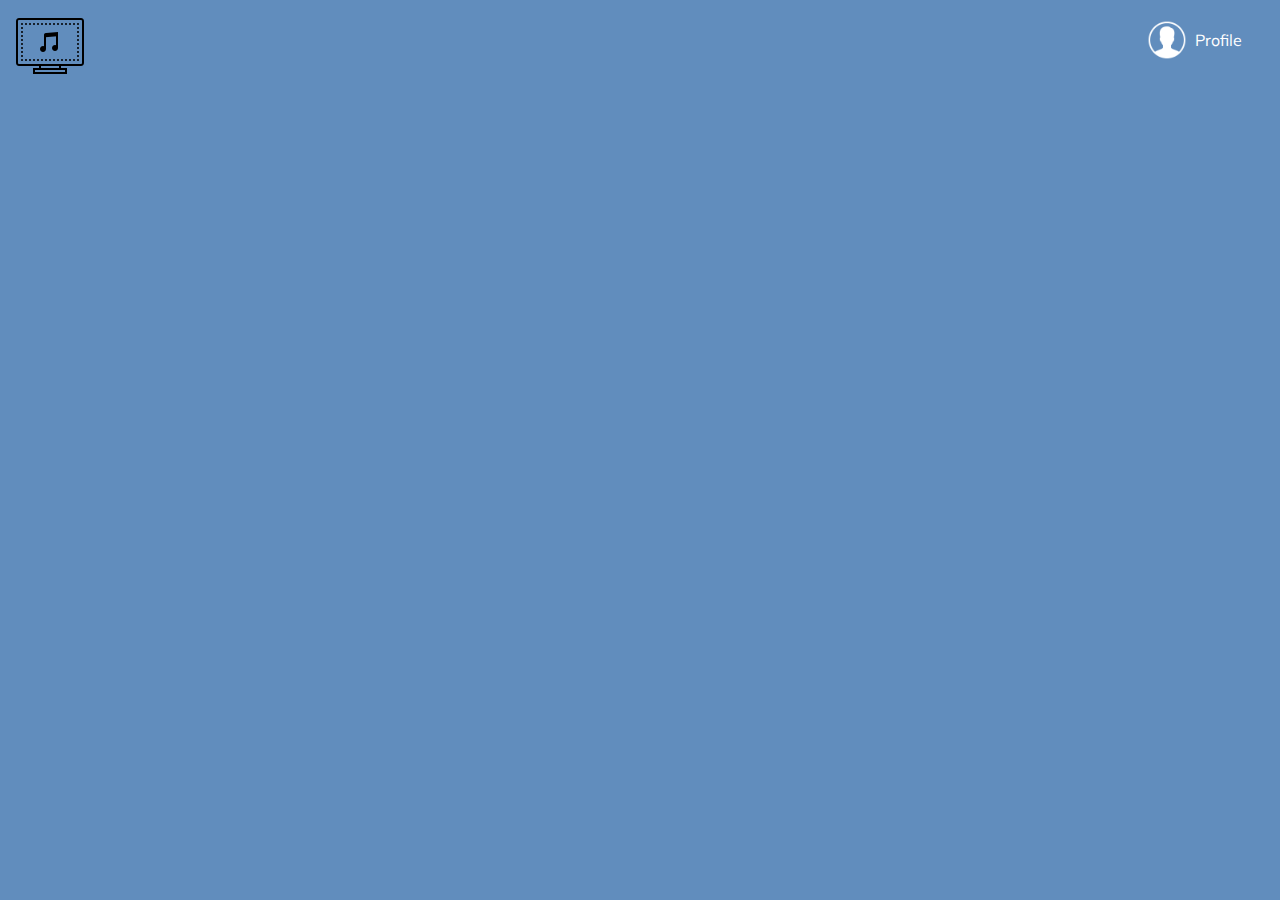
==== index.html @ b6e19f96 "Fisrt commit, add header" ====
<!DOCTYPE html>
<html lang="en">
<head>
  <meta charset="UTF-8">
  <meta name="viewport" content="width=device-width, initial-scale=1.0">
  <meta http-equiv="X-UA-Compatible" content="ie=edge">
  <link href="https://fonts.googleapis.com/css?family=Muli&display=swap" rel="stylesheet">
  <title>Platform Video Web</title>
 <link rel="stylesheet" href="style.css">
</head>
<body>
  <header class="header">
    <img class="header__img" src="./logo.png" alt="logo">
      <div class="header__menu">
        <div class="header__menu--profile">
          <img src="./user-icon.png" alt="user icon">
          <p>Profile</p>
        </div>
        <ul>
          <li><a href="#">Account</a></li>
          <li><a href="#">Log out</a></li>
        </ul>
      </div>
  </header>
</body>
</html>
---- style.css ----
body {
  margin: 0px;
  font-family: 'Muli', sans-serif;
  background-color: #618DBD;
}
.header {
  background-color: #618DBD;
  width: 100%;
  height: 80px;
  display: flex;
  justify-content: space-between;
  align-items: center;
}
.header__img{
  width: 80px;
  margin-top: 10px;
  margin-left: 10px;
}
.header__menu {
  margin-right: 30px;
}
.header__menu ul{
  display: none;
  list-style: none;
  padding: 0px;
  position: absolute;
  width: 100px;
  text-align: right;
  margin: 0px 0px 0px -14px;
}
.header__menu:hover ul, ul:hover{
  display: block;
}
.header__menu li {
  margin: 10px 0px;
}
.header__menu li a{
  color: white;
  text-decoration: none;
}
.header__menu li a:hover{
  text-decoration: underline;
}
.header__menu--profile{
  margin-right: 8px;
  display: flex;
  align-items: center;
  cursor: pointer;
}
.header__menu--profile img{
  margin-right: 8px;
  width: 40px;
}
.header__menu--profile p{
  color: white;
  margin: 0px;
}
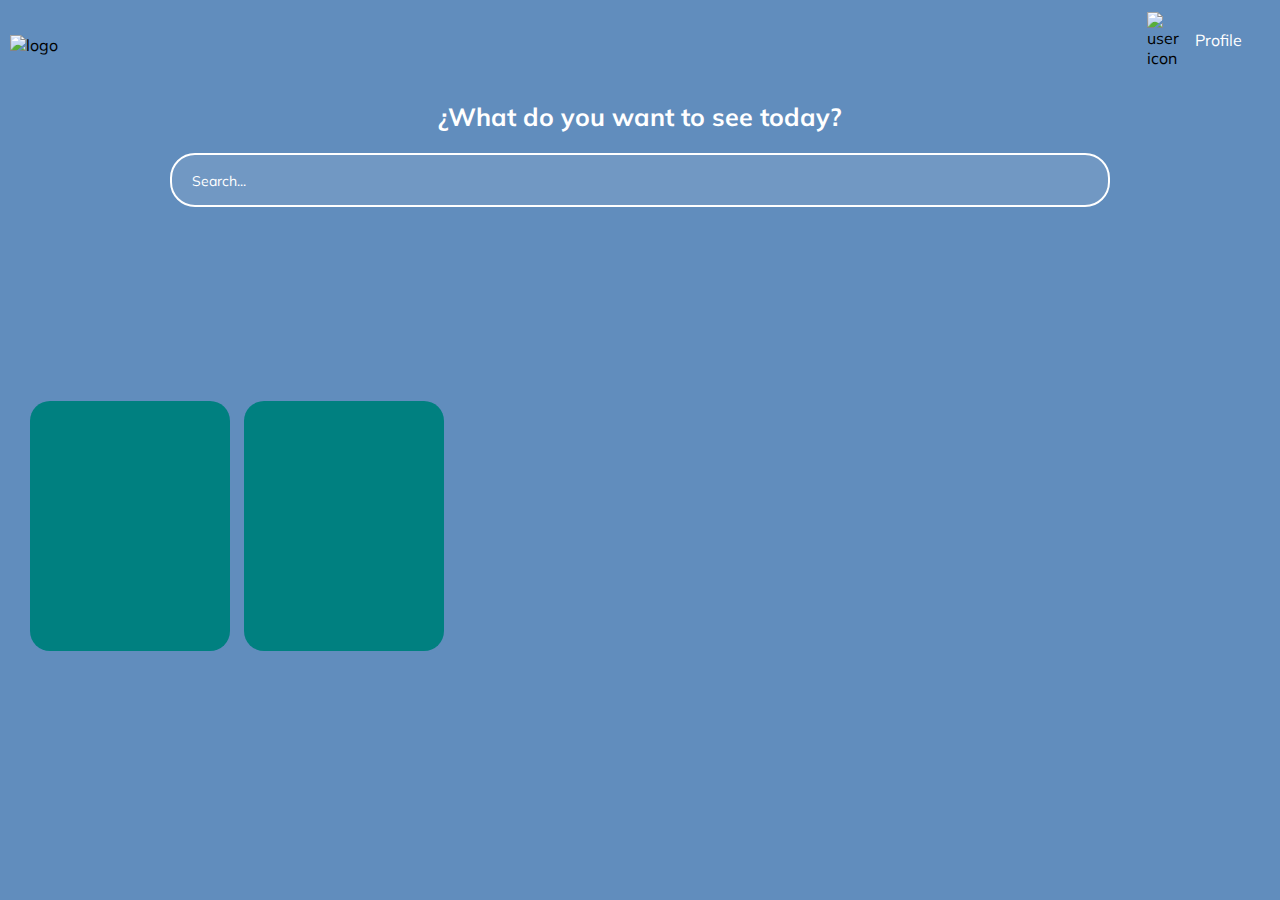
==== commit 0848b1c8: "Add section for carousel" ====
--- a/index.html
+++ b/index.html
@@ -6,14 +6,14 @@
   <meta http-equiv="X-UA-Compatible" content="ie=edge">
   <link href="https://fonts.googleapis.com/css?family=Muli&display=swap" rel="stylesheet">
   <title>Platform Video Web</title>
- <link rel="stylesheet" href="style.css">
+ <link rel="stylesheet" href="style/style.css">
 </head>
 <body>
   <header class="header">
-    <img class="header__img" src="./logo.png" alt="logo">
+    <img class="header__img" src="img/logo.png" alt="logo">
       <div class="header__menu">
         <div class="header__menu--profile">
-          <img src="./user-icon.png" alt="user icon">
+          <img src="img/user-icon.png" alt="user icon">
           <p>Profile</p>
         </div>
         <ul>
@@ -22,5 +22,22 @@
         </ul>
       </div>
   </header>
+
+  <section class="search">
+    <h2 class="search__title" >¿What do you want to see today?</h2>
+    <input class="search__input" type="text" placeholder="Search...">
+  </section>
+
+  <section class="carousel">
+    <div class="carousel__container">
+      <div class="carousel__item">
+
+      </div>
+      <div class="carousel__item">
+        
+      </div>
+    </div>
+  </section>
+
 </body>
 </html>--- a/style/style.css
+++ b/style/style.css
@@ -0,0 +1,118 @@
+body {
+  margin: 0px;
+  font-family: 'Muli', sans-serif;
+  background-color: #618DBD;
+}
+.header {
+  background-color: #618DBD;
+  width: 100%;
+  height: 80px;
+  display: flex;
+  justify-content: space-between;
+  align-items: center;
+}
+.header__img{
+  width: 80px;
+  margin-top: 10px;
+  margin-left: 10px;
+}
+.header__menu {
+  margin-right: 30px;
+}
+.header__menu ul{
+  display: none;
+  list-style: none;
+  padding: 0px;
+  position: absolute;
+  width: 100px;
+  text-align: right;
+  margin: 0px 0px 0px -14px;
+}
+.header__menu:hover ul, ul:hover{
+  display: block;
+}
+.header__menu li {
+  margin: 10px 0px;
+}
+.header__menu li a{
+  color: white;
+  text-decoration: none;
+}
+.header__menu li a:hover{
+  text-decoration: underline;
+}
+.header__menu--profile{
+  margin-right: 8px;
+  display: flex;
+  align-items: center;
+  cursor: pointer;
+}
+.header__menu--profile img{
+  margin-right: 8px;
+  width: 40px;
+}
+.header__menu--profile p{
+  color: white;
+  margin: 0px;
+}
+/*Search input*/
+.search {
+  height: 200px;
+  text-align: center;
+
+}
+.search__title {
+  color: white;
+  font-size: 25px;
+}
+.search__input{
+  width: 70%;
+  background-color: rgba(255, 255, 255, 0.1);
+  border: 2px solid white;
+  border-radius: 25px; 
+  color: white;
+  font-family: 'Muli', sans-serif;
+  font-size: 16px;
+  height: 50px;
+  padding: 0px 20px; 
+  outline: none;
+}
+::placeholder{
+  color: white;
+  font-size: 14px;
+}
+
+/*Carousel**/
+.carousel{
+  width: 100%;
+  overflow: scroll;
+  padding: 30px;
+  position: relative;
+}
+.carousel__container{
+  white-space: nowrap;
+  margin: 70px 0px;
+  padding-bottom: 10px;
+}
+.carousel__item{
+  background-color: teal;
+  width: 200px;
+  height: 250px;
+  border-radius: 20px;
+  overflow: hidden;
+  margin-right: 10px;
+  display: inline-block;
+  cursor: pointer;
+  transition: 450ms all;
+  transform-origin: center left;
+}
+.carousel__item:hover ~ .carousel__item {
+  transform: translate3d(100px, 0,0);
+}
+.carousel__container:hover ~ .carousel__item{
+  opacity: 0.3;
+}
+.carousel__container:hover .carousel__item:hover{
+  transform:scale(1.5);
+  opacity: 1;
+}
